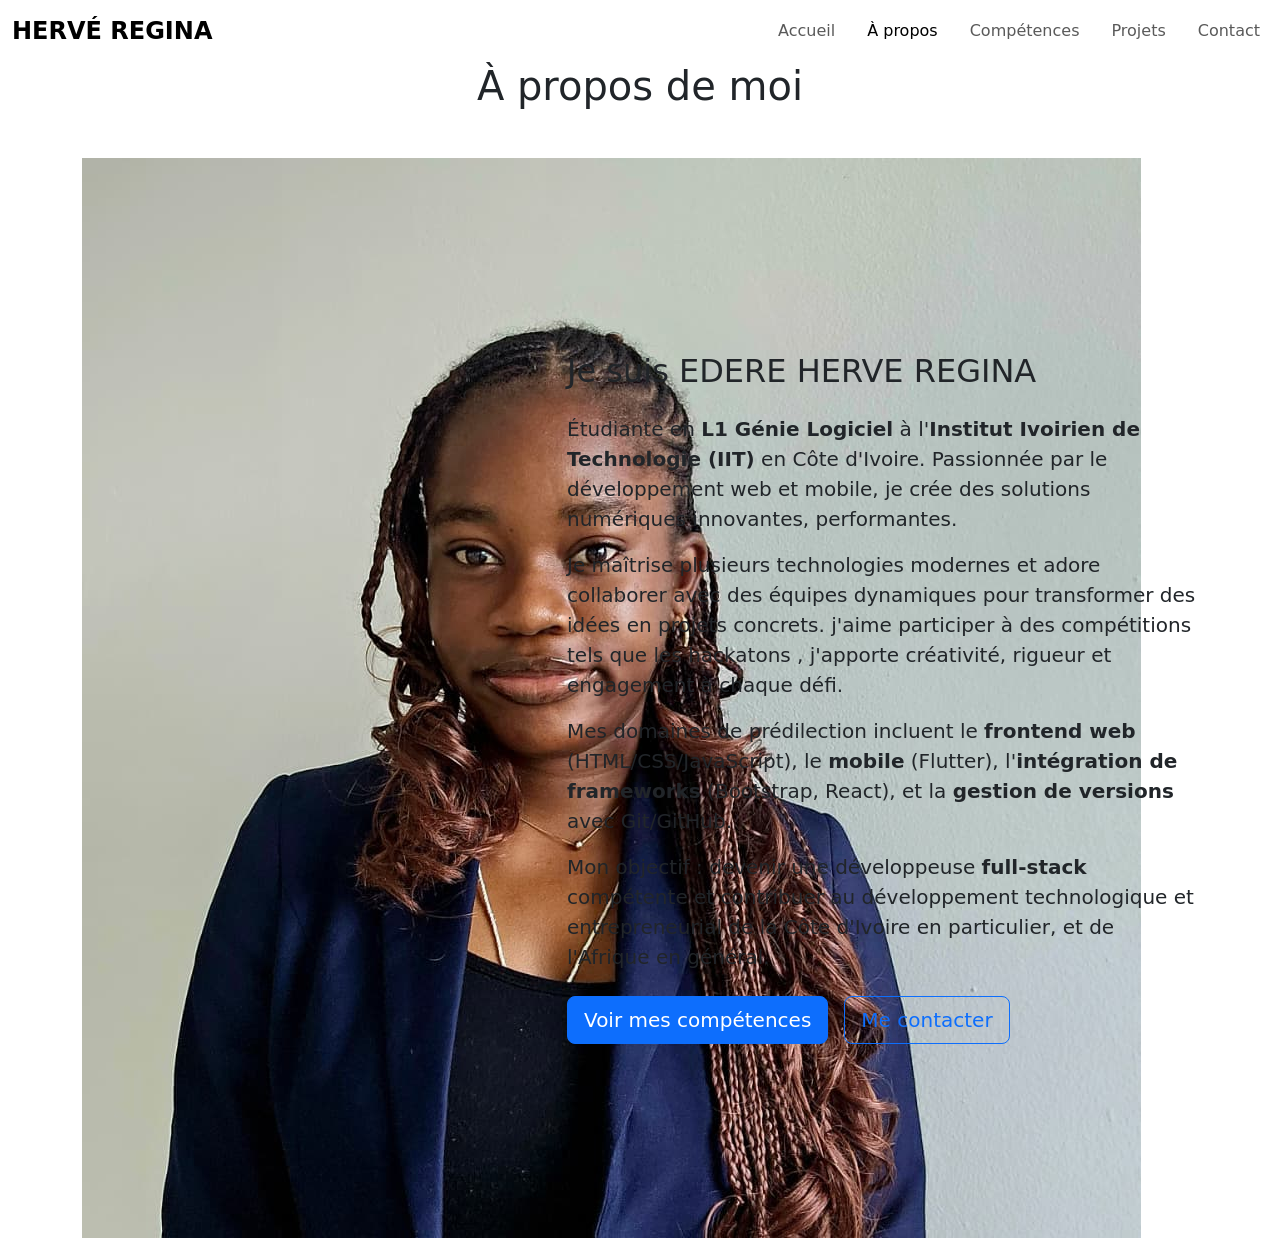
==== apropos.html @ 0c1471f2 "Ajout de apropos.html" ====
<!DOCTYPE html>
<html lang="fr">
<head>
    <meta charset="UTF-8">
    <meta name="viewport" content="width=device-width, initial-scale=1.0">
    <title>À propos de Hervé Regina</title>
    <link href="https://cdn.jsdelivr.net/npm/bootstrap@5.3.0/dist/css/bootstrap.min.css" rel="stylesheet">
    <link rel="stylesheet" href="css/style.css">
</head>
<body>

    <nav class="navbar navbar-expand-lg sticky-top">
        <div class="container-fluid">
            <a class="navbar-brand fw-bold fs-4" href="index.html">HERVÉ REGINA</a>
            <button class="navbar-toggler" type="button" data-bs-toggle="collapse" data-bs-target="#navbarNav" aria-controls="navbarNav" aria-expanded="false" aria-label="Toggle navigation">
                <span class="navbar-toggler-icon"></span>
            </button>
            <div class="collapse navbar-collapse" id="navbarNav">
                <ul class="navbar-nav ms-auto gap-3">
                    <li class="nav-item">
                        <a class="nav-link" href="index.html">Accueil</a>
                    </li>
                    <li class="nav-item">
                        <a class="nav-link active" href="apropos.html">À propos</a>
                    </li>
                    <li class="nav-item">
                        <a class="nav-link" href="competences.html">Compétences</a>
                    </li>
                    <li class="nav-item">
                        <a class="nav-link" href="projets.html">Projets</a>
                    </li>
                    <li class="nav-item">
                        <a class="nav-link" href="contact.html">Contact</a>
                    </li>
                </ul>
            </div>
        </div>
    </nav>

    <section class="section-apropos">
        <div class="container">
            <h1 class="mb-5 text-center">À propos de moi</h1>
            
            <div class="row align-items-center g-5">
                <div class="col-md-5 text-center">
                    <img src="images/herve.jpg" alt="Hervé Regina" class="photo-profil">
                </div>

                <div class="col-md-7">
                    <h2 class="mb-4">Je suis EDERE HERVE REGINA</h2>
                    
                    <p class="fs-5 mb-3">
                        Étudiante en <strong>L1 Génie Logiciel</strong> à l'<strong>Institut Ivoirien de Technologie (IIT)</strong> en Côte d'Ivoire. Passionnée par le développement web et mobile, je crée des solutions numériques innovantes, performantes.
                    </p>

                    <p class="fs-5 mb-3">
                        Je maîtrise plusieurs technologies modernes et adore collaborer avec des équipes dynamiques pour transformer des idées en projets concrets. j'aime participer à des compétitions tels que les hackatons , j'apporte créativité, rigueur et engagement à chaque défi.
                    </p>

                    <p class="fs-5 mb-3">
                        Mes domaines de prédilection incluent le <strong>frontend web</strong> (HTML/CSS/JavaScript), le <strong>mobile</strong> (Flutter), l'<strong>intégration de frameworks</strong> (Bootstrap, React), et la <strong>gestion de versions</strong> avec Git/GitHub.
                    </p>

                    <p class="fs-5 mb-4">
                        Mon objectif : devenir une développeuse <strong>full-stack</strong> compétente et contribuer au développement technologique et entrepreneurial de la Côte d'Ivoire en particulier, et de l'Afrique en général.
                    </p>

                    <div class="d-flex gap-3">
                        <a href="competences.html" class="btn btn-primary btn-lg">Voir mes compétences</a>
                        <a href="contact.html" class="btn btn-outline-primary btn-lg">Me contacter</a>
                    </div>
                </div>
            </div>
        </div>
    </section>

    <script src="https://cdn.jsdelivr.net/npm/bootstrap@5.3.0/dist/js/bootstrap.bundle.min.js"></script>
</body>
</html>
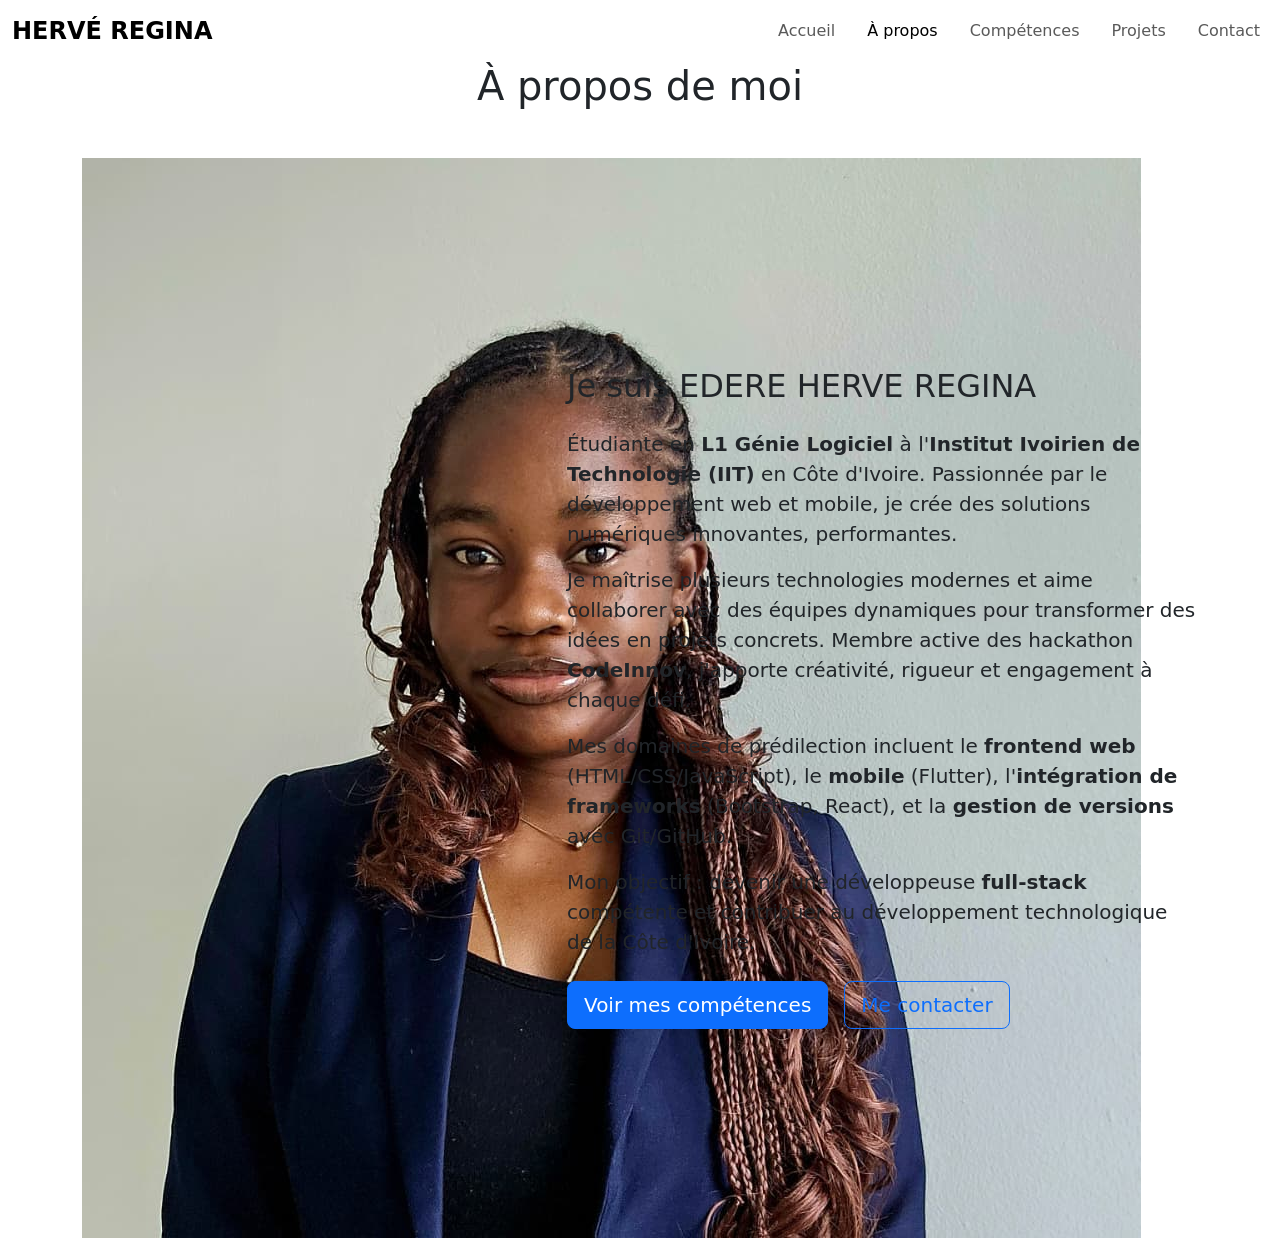
==== commit bea91774: "Update complet de toutes les sections du code" ====
--- a/apropos.html
+++ b/apropos.html
@@ -3,7 +3,7 @@
 <head>
     <meta charset="UTF-8">
     <meta name="viewport" content="width=device-width, initial-scale=1.0">
-    <title>À propos de Hervé Regina</title>
+    <title>À propos de Edéré Hervé Regina</title>
     <link href="https://cdn.jsdelivr.net/npm/bootstrap@5.3.0/dist/css/bootstrap.min.css" rel="stylesheet">
     <link rel="stylesheet" href="css/style.css">
 </head>
@@ -54,7 +54,7 @@
                     </p>
 
                     <p class="fs-5 mb-3">
-                        Je maîtrise plusieurs technologies modernes et adore collaborer avec des équipes dynamiques pour transformer des idées en projets concrets. j'aime participer à des compétitions tels que les hackatons , j'apporte créativité, rigueur et engagement à chaque défi.
+                        Je maîtrise plusieurs technologies modernes et aime collaborer avec des équipes dynamiques pour transformer des idées en projets concrets. Membre active des hackathon <strong>CodeInnov</strong>, j'apporte créativité, rigueur et engagement à chaque défi.
                     </p>
 
                     <p class="fs-5 mb-3">
@@ -62,7 +62,7 @@
                     </p>
 
                     <p class="fs-5 mb-4">
-                        Mon objectif : devenir une développeuse <strong>full-stack</strong> compétente et contribuer au développement technologique et entrepreneurial de la Côte d'Ivoire en particulier, et de l'Afrique en général.
+                        Mon objectif : devenir une développeuse <strong>full-stack</strong> compétente et contribuer au développement technologique de la Côte d'Ivoire.
                     </p>
 
                     <div class="d-flex gap-3">
